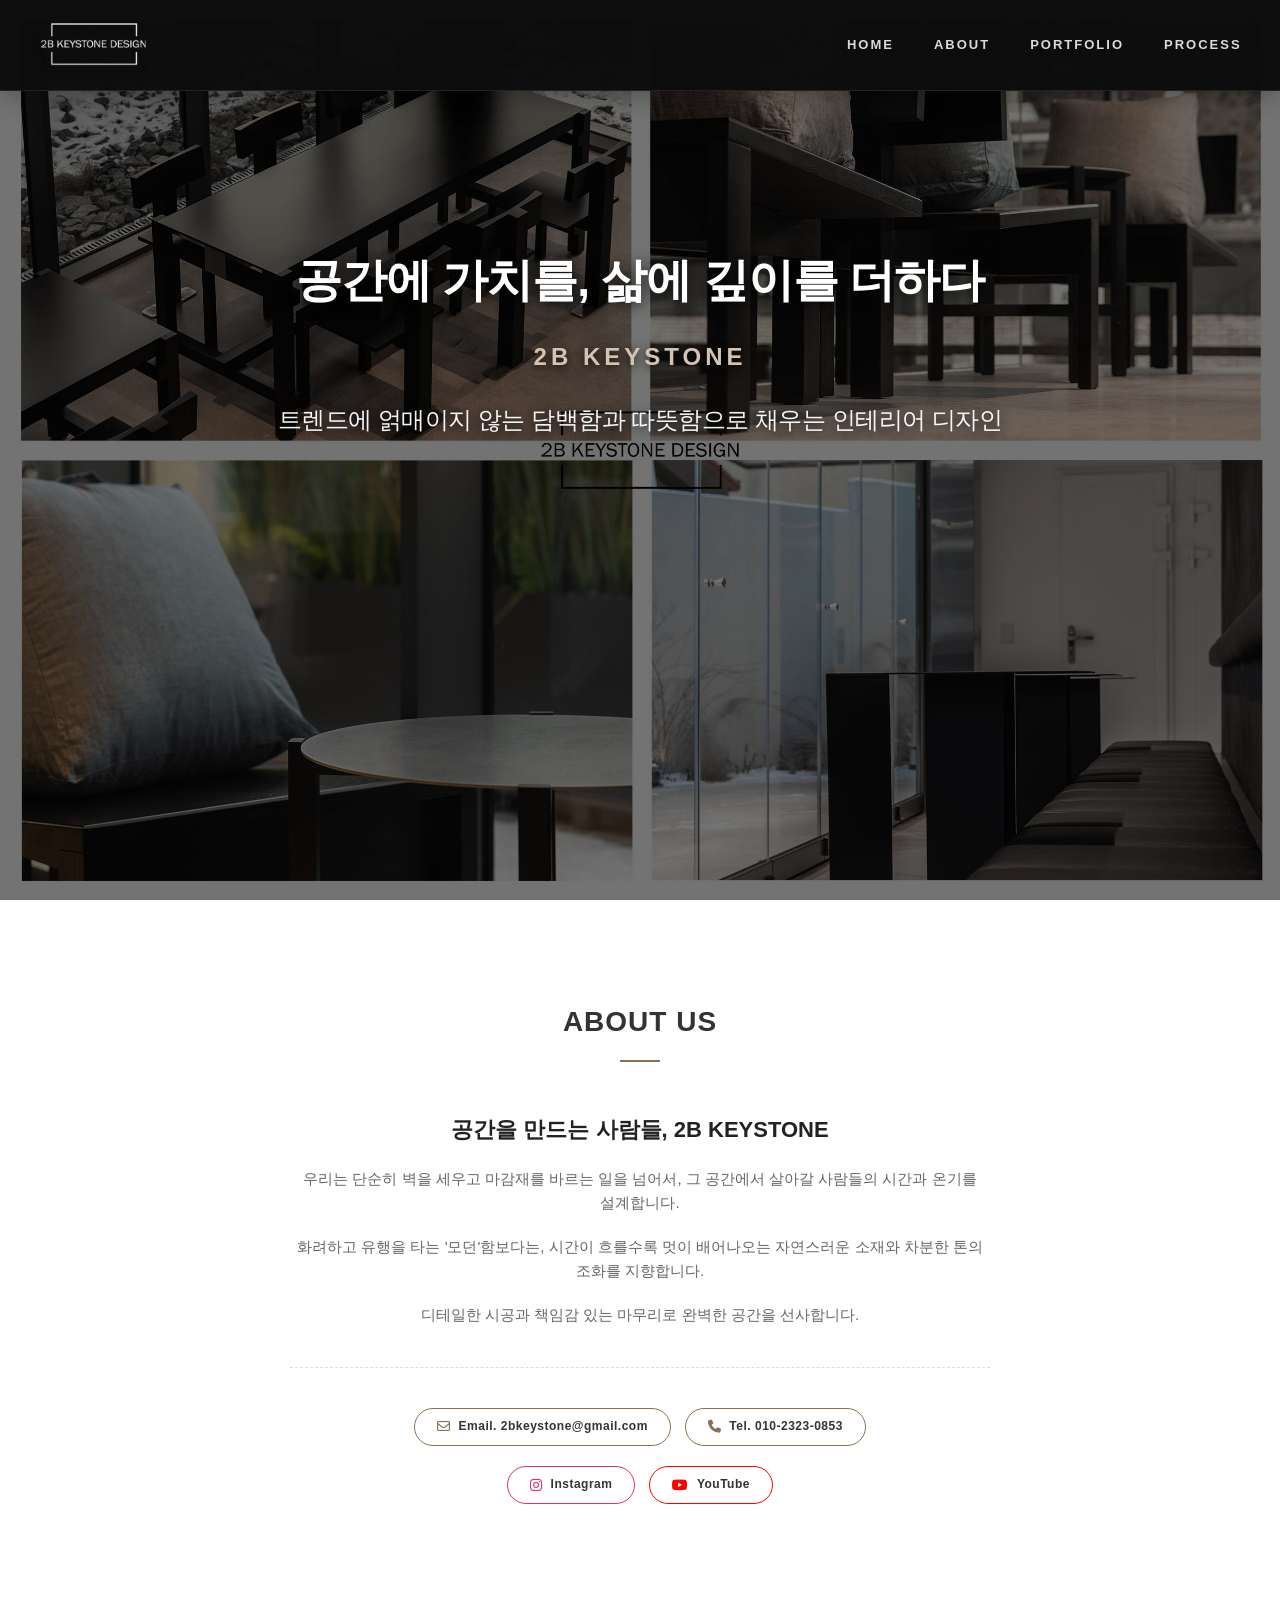
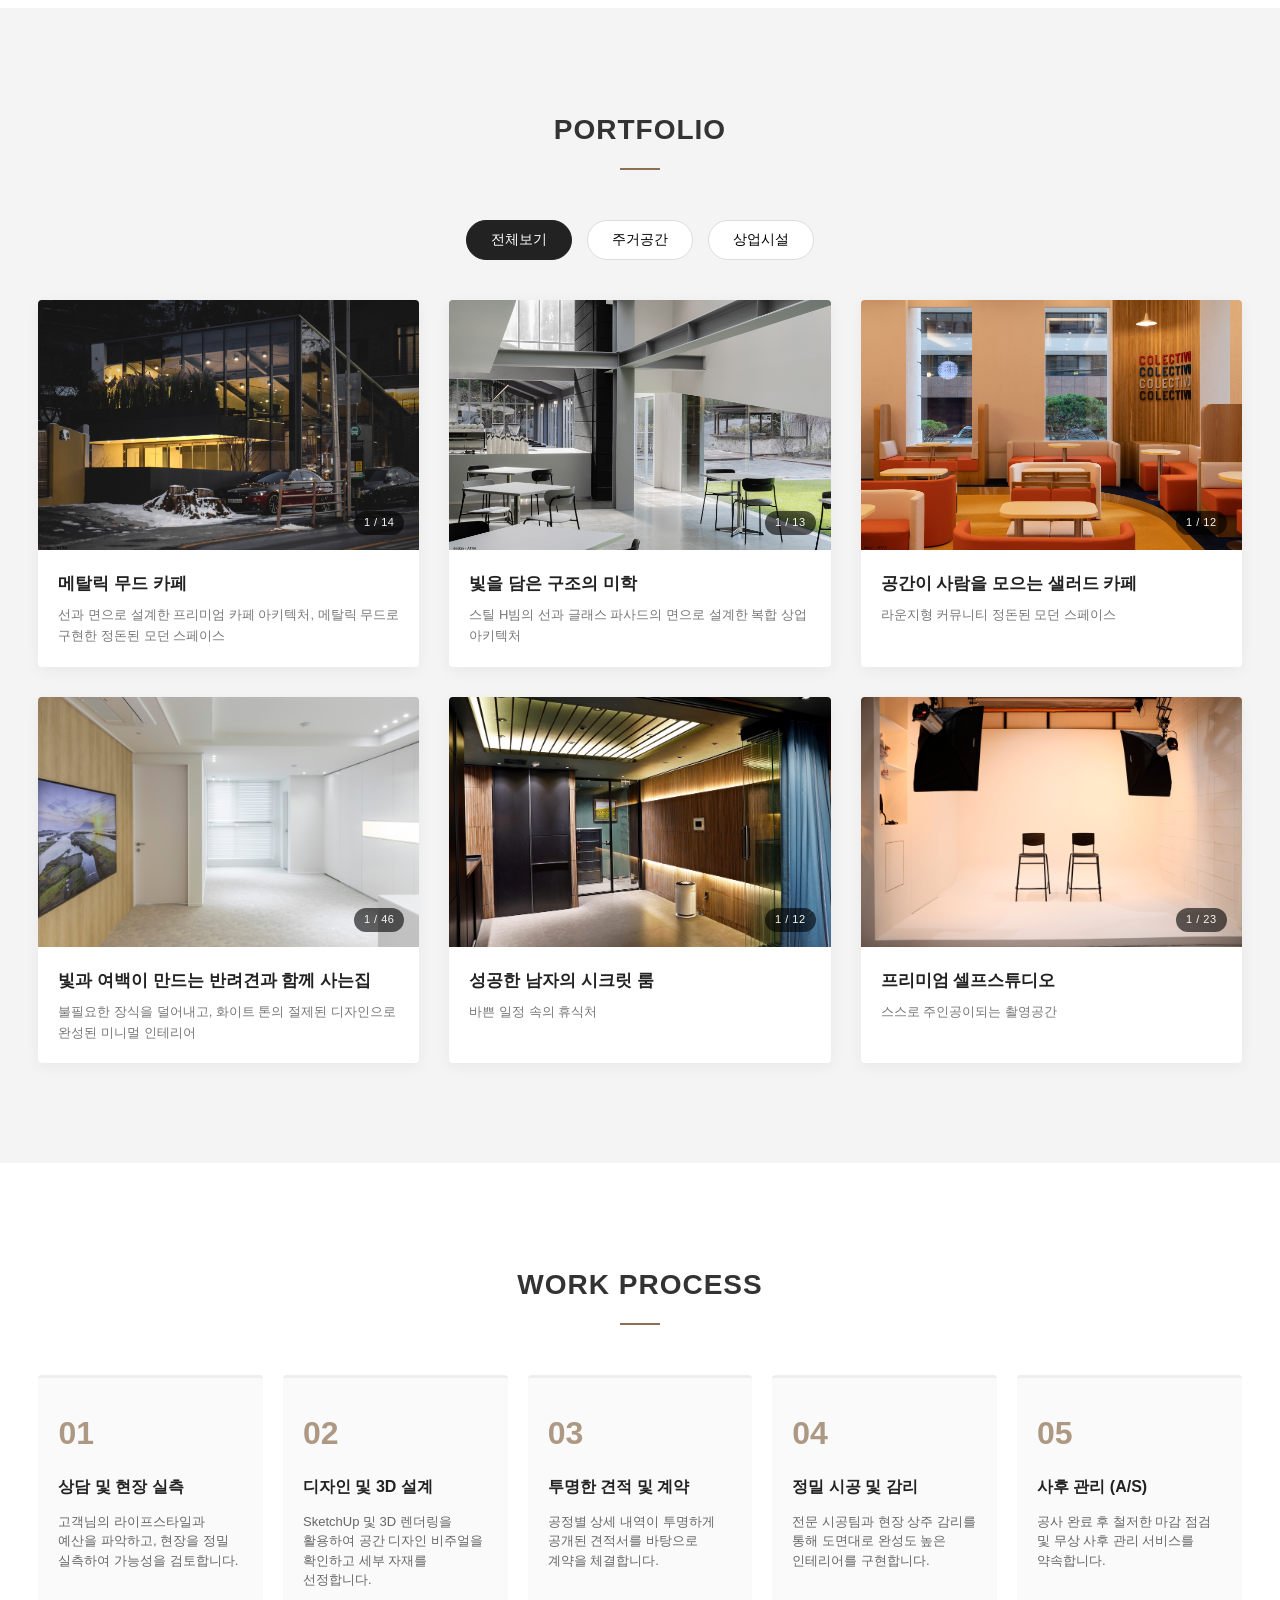
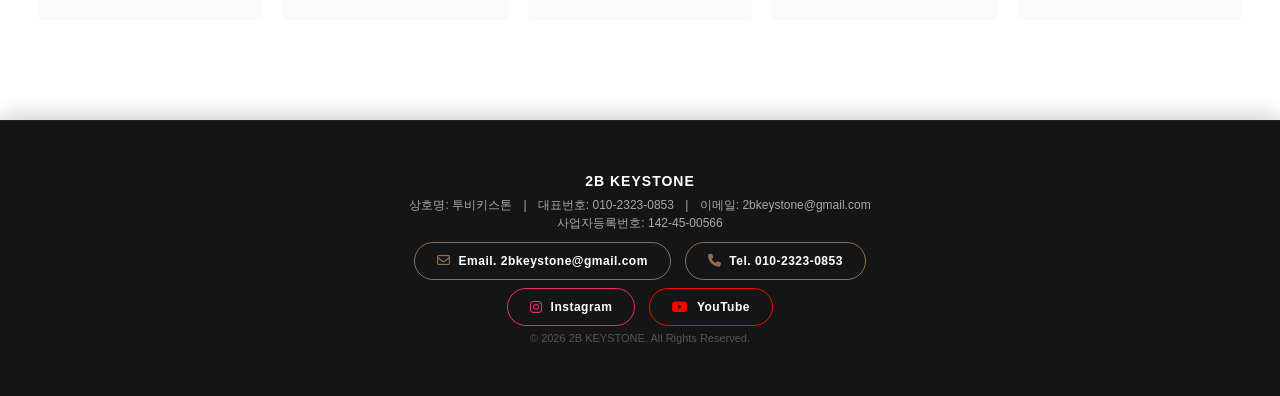
==== index.html @ 4fc00a89 "og태그 이미지 링크 수정" ====
<!DOCTYPE html>
<html lang="ko">

<head>
    <meta charset="UTF-8">
    <meta name="viewport" content="width=device-width, initial-scale=1.0">
    <title>2B KEYSTONE | 인테리어 디자인 스튜디오</title>
    <meta name="description" content="2B KEYSTONE은 공간에 가치를, 삶에 깊이를 더하는 인테리어 디자인 스튜디오입니다.">
    <meta property="og:title" content="2B KEYSTONE | 인테리어 디자인 스튜디오">
    <meta property="og:description" content="따뜻함과 담백함으로 채우는 프리미엄 인테리어 디자인">
    <meta property="og:image" content="https://2bkeystone.github.io/www/img/logo.png">
    
    <link rel="stylesheet" href="https://cdnjs.cloudflare.com/ajax/libs/font-awesome/6.5.1/css/all.min.css">
    
    <link rel="stylesheet" href="css/style.css">
</head>

<body>

    <header>
        <div class="container">
            <div class="logo">
                <a href="#home">
                    <img src="img/logo.png" class="gnb-logo" alt="2B KEYSTONE DESIGN 로고">
                </a>
            </div>
            <nav>
                <a href="#home">Home</a>
                <a href="#about">About</a>
                <a href="#portfolio">Portfolio</a>
                <a href="#process">Process</a>
            </nav>
        </div>
    </header>

    <section id="home" class="hero">
        <div class="hero-slides">
            <div class="slide active" style="background-image: url('main/01.jpg');"></div>
            <div class="slide" style="background-image: url('main/02.jpg');"></div>
            <div class="slide" style="background-image: url('main/03.jpg');"></div>
            <div class="slide" style="background-image: url('main/04.jpg');"></div>
            <div class="slide" style="background-image: url('main/05.jpg');"></div>
        </div>
        <div class="hero-overlay"></div>
        <div class="hero-content">
            <h1>공간에 가치를, 삶에 깊이를 더하다</h1>
            <span class="hero-brand">2B KEYSTONE</span>
            <p>트렌드에 얽매이지 않는 담백함과 따뜻함으로 채우는 인테리어 디자인</p>
        </div>
    </section>

    <section id="about" class="about-section">
        <div class="container">
            <h2 class="section-title">About Us</h2>
            <div class="about-grid">
                <div class="about-text">
                    <h3>공간을 만드는 사람들, 2B KEYSTONE</h3>
                    <p>우리는 단순히 벽을 세우고 마감재를 바르는 일을 넘어서, 그 공간에서 살아갈 사람들의 시간과 온기를 설계합니다.</p>
                    <p>화려하고 유행을 타는 '모던'함보다는, 시간이 흐를수록 멋이 배어나오는 자연스러운 소재와 차분한 톤의 조화를 지향합니다.</p>
                    <p>디테일한 시공과 책임감 있는 마무리로 완벽한 공간을 선사합니다.</p>

                    <div class="contact-info">
                        <div class="direct-btn-group">
                            <a href="mailto:2bkeystone@gmail.com" class="direct-btn email">
                                <i class="fa-regular fa-envelope"></i> Email. 2bkeystone@gmail.com
                            </a>
                            <a href="tel:010-2323-0853" class="direct-btn tel">
                                <i class="fa-solid fa-phone"></i> Tel. 010-2323-0853
                            </a>
                        </div>
                        
                        <div class="sns-btn-group">
                            <a href="https://www.instagram.com/2bkeystone" target="_blank" class="sns-btn instagram">
                                <i class="fa-brands fa-instagram"></i> Instagram
                            </a>
                            <a href="https://www.youtube.com/@%ED%88%AC%EB%B9%84%ED%82%A4%EC%8A%A4%ED%86%A4" target="_blank" class="sns-btn youtube">
                                <i class="fa-brands fa-youtube"></i> YouTube
                            </a>
                        </div>
                    </div>
                </div>
            </div>
        </div>
    </section>

    <section id="portfolio" class="portfolio-section">
        <div class="container">
            <h2 class="section-title">Portfolio</h2>

            <div class="filter-buttons">
                <button class="filter-btn active" data-filter="all">전체보기</button>
                <button class="filter-btn" data-filter="residential">주거공간</button>
                <button class="filter-btn" data-filter="commercial">상업시설</button>
            </div>

            <div class="portfolio-grid"></div>
        </div>
    </section>

    <section id="process" class="process-section">
        <div class="container">
            <h2 class="section-title">Work Process</h2>
            <div class="process-grid">
                <div class="process-card">
                    <div class="process-num">01</div>
                    <h3>상담 및 현장 실측</h3>
                    <p>고객님의 라이프스타일과 예산을 파악하고, 현장을 정밀 실측하여 가능성을 검토합니다.</p>
                </div>
                <div class="process-card">
                    <div class="process-num">02</div>
                    <h3>디자인 및 3D 설계</h3>
                    <p>SketchUp 및 3D 렌더링을 활용하여 공간 디자인 비주얼을 확인하고 세부 자재를 선정합니다.</p>
                </div>
                <div class="process-card">
                    <div class="process-num">03</div>
                    <h3>투명한 견적 및 계약</h3>
                    <p>공정별 상세 내역이 투명하게 공개된 견적서를 바탕으로 계약을 체결합니다.</p>
                </div>
                <div class="process-card">
                    <div class="process-num">04</div>
                    <h3>정밀 시공 및 감리</h3>
                    <p>전문 시공팀과 현장 상주 감리를 통해 도면대로 완성도 높은 인테리어를 구현합니다.</p>
                </div>
                <div class="process-card">
                    <div class="process-num">05</div>
                    <h3>사후 관리 (A/S)</h3>
                    <p>공사 완료 후 철저한 마감 점검 및 무상 사후 관리 서비스를 약속합니다.</p>
                </div>
            </div>
        </div>
    </section>

    <footer>
        <div class="container">
            <p class="footer-brand">2B KEYSTONE</p>
            <div class="footer-info">
                <span>상호명: 투비키스톤</span> |
                <span>대표번호: 010-2323-0853</span> |
                <span>이메일: 2bkeystone@gmail.com</span> <br>
                <span>사업자등록번호: 142-45-00566</span>
            </div>
            
            <div class="direct-btn-group">
                <a href="mailto:2bkeystone@gmail.com" class="direct-btn email">
                    <i class="fa-regular fa-envelope"></i> Email. 2bkeystone@gmail.com
                </a>
                <a href="tel:010-2323-0853" class="direct-btn tel">
                    <i class="fa-solid fa-phone"></i> Tel. 010-2323-0853
                </a>
            </div>
            
            <div class="sns-btn-group">
                <a href="https://www.instagram.com/2bkeystone" target="_blank" class="sns-btn instagram">
                    <i class="fa-brands fa-instagram"></i> Instagram
                </a>
                <a href="https://www.youtube.com/@%ED%88%AC%EB%B9%84%ED%82%A4%EC%8A%A4%ED%86%A4" target="_blank" class="sns-btn youtube">
                    <i class="fa-brands fa-youtube"></i> YouTube
                </a>
            </div>
            
            <p class="copyright">&copy; 2026 2B KEYSTONE. All Rights Reserved.</p>
        </div>
    </footer>

    <script src="js/script.js"></script>
</body>

</html>
---- css/style.css ----
/* ==========================================================================
   1. 기본 초기화 및 글로벌 스타일
   ========================================================================== */
html {
    /* 자바스크립트 커스텀 스크롤 애니메이션과의 충돌 및 튕김 방지 */
    scroll-behavior: auto !important; 
}

* {
    margin: 0;
    padding: 0;
    box-sizing: border-box;
}

body {
    font-family: 'Noto Sans KR', 'Malgun Gothic', sans-serif;
    color: #333333;
    background-color: #fafafa;
    line-height: 1.6;
}

a {
    text-decoration: none;
    color: inherit;
}

.container {
    width: 94%;
    max-width: 1400px;
    margin: 0 auto;
}

/* ==========================================================================
   2. 헤더 및 내비게이션 (로고 깨짐/파란 박스 버그 완전 해결)
   ========================================================================== */
header {
    position: fixed;
    top: 0;
    left: 0;
    width: 100%;
    z-index: 1000;
    background-color: rgba(13, 13, 13, 0.98); /* 프리미엄 딥 블랙 */
    border-bottom: 1px solid #222222;
    box-shadow: 0 4px 25px rgba(0, 0, 0, 0.3);
}

header .container {
    display: flex;
    justify-content: space-between;
    align-items: center;
    height: 90px;
}

.logo {
    display: flex;
    align-items: center;
    height: 100%;
}

.logo a {
    display: inline-flex;  
    align-items: center;
    height: 100%;
    width: auto;
}

.gnb-logo {
    height: 60px !important;    /* 295*160 화질 복원을 위한 최적의 높이 세팅 */
    width: auto !important;      /* 가로폭 110.625px로 비율 깨짐 없이 자동 가변 확장 */
    flex-shrink: 0 !important;  /* 레이아웃 내부에서 절대 찌그러지지 않도록 방어 */
    max-width: none !important; 
    display: block;
    object-fit: contain;
    image-rendering: auto;      
    
    /* 🚀 GPU 그래픽 가속 활성화로 선명한 벡터 라인 렌더링 구현 */
    transform: translateZ(0);
    
    /* 🎨 파란색 박스 에러를 유발하던 블렌딩을 삭제하고, 안전한 반전 필터 연산 적용 */
    filter: brightness(0) invert(1) drop-shadow(0px 2px 4px rgba(0, 0, 0, 0.4));
}

nav {
    display: flex;
    align-items: center;
}

nav a {
    margin-left: 40px;
    font-size: 13px;
    font-weight: 600;
    text-transform: uppercase;
    letter-spacing: 2px;
    color: rgba(255, 255, 255, 0.85);
    transition: color 0.3s;
}

nav a:hover {
    color: #d4c3b3; 
}

/* ==========================================================================
   3. 메인 히어로 섹션 (상단 여백 밸런스 조정)
   ========================================================================== */
.hero {
    position: relative;
    height: 100vh;
    display: flex;
    align-items: flex-start;
    justify-content: center;
    text-align: center;
    color: #ffffff;
    overflow: hidden;
}

.hero-slides {
    position: absolute;
    top: 0;
    left: 0;
    width: 100%;
    height: 100%;
    z-index: 0;
}

.hero-slides .slide {
    position: absolute;
    top: 0;
    left: 0;
    width: 100%;
    height: 100%;
    background-size: cover;
    background-position: center;
    opacity: 0;
    transition: opacity 1.5s ease-in-out;
}

.hero-slides .slide.active {
    opacity: 1;
}

.hero-overlay {
    position: absolute;
    top: 0;
    left: 0;
    width: 100%;
    height: 100%;
    background-color: rgba(0, 0, 0, 0.55);
    z-index: 1;
}

.hero-content {
    position: relative;
    z-index: 2;
    max-width: 900px;
    padding: 0 20px;
    margin-top: 16vh; /* h1 타이틀 구성을 위로 끌어올린 시각 균형값 */
}

.hero-content h1 {
    font-size: 46px;
    font-weight: 700;
    margin-bottom: 20px;
    letter-spacing: -1px;
    text-shadow: 0 2px 15px rgba(0, 0, 0, 0.8);
    word-break: keep-all;
}

.hero-brand {
    display: block;
    font-size: 1.5rem;
    font-weight: 600;
    letter-spacing: 4px;
    color: #d4c3b3; 
    margin-bottom: 25px;
    text-shadow: 0 2px 10px rgba(0, 0, 0, 0.8);
}

.hero-content p {
    font-size: 1.5rem;
    font-weight: 300;
    opacity: 0.95;
    letter-spacing: -0.5px;
    text-shadow: 0 2px 12px rgba(0, 0, 0, 0.9);
    word-break: keep-all;
}

/* ==========================================================================
   4. 공통 섹션 타이틀 컴포넌트
   ========================================================================== */
section {
    padding: 100px 0; 
}

.section-title {
    font-size: 28px;
    text-align: center;
    margin-bottom: 50px;
    font-weight: 600;
    letter-spacing: 1px;
    position: relative;
    text-transform: uppercase;
}

.section-title::after {
    content: '';
    display: block;
    width: 40px;
    height: 2px;
    background-color: #8d7053;
    margin: 15px auto 0 auto;
}

/* ==========================================================================
   5. 회사 소개 섹션 (About Us)
   ========================================================================== */
.about-section {
    background-color: #ffffff;
}

.about-grid {
    max-width: 700px;
    margin: 0 auto;
    text-align: center;
}

.about-text h3 {
    font-size: 22px;
    margin-bottom: 20px;
    color: #222;
}

.about-text p {
    color: #666;
    margin-bottom: 20px;
    font-size: 15px;
    word-break: keep-all;
}

.contact-info {
    margin-top: 40px;
    padding-top: 30px;
    border-top: 1px dashed #dddddd;
    display: flex;
    flex-direction: column;
    gap: 12px;
    font-size: 15px;
}

/* ==========================================================================
   6. 포트폴리오 섹션 (Portfolio Grid & Slider UI)
   ========================================================================== */
.portfolio-section {
    background-color: #f4f4f4;
}

.filter-buttons {
    display: flex;
    justify-content: center;
    gap: 15px;
    margin-bottom: 40px;
}

.filter-btn {
    background: #ffffff;
    border: 1px solid #dddddd;
    padding: 10px 24px;
    font-size: 14px;
    cursor: pointer;
    border-radius: 20px;
    transition: all 0.3s;
}

.filter-btn.active, .filter-btn:hover {
    background: #222222;
    color: #ffffff;
    border-color: #222222;
}

.portfolio-grid {
    display: grid;
    grid-template-columns: repeat(auto-fill, minmax(350px, 1fr));
    gap: 30px;
}

.portfolio-item {
    background: #ffffff;
    border-radius: 4px;
    overflow: hidden;
    box-shadow: 0 4px 15px rgba(0,0,0,0.05);
    transition: transform 0.3s, opacity 0.3s ease;
}

.portfolio-item.hide {
    display: none;
}

.portfolio-item:hover {
    transform: translateY(-6px);
}

.item-inner {
    height: 100%;
    display: flex;
    flex-direction: column;
}

/* 이미지 슬라이더 뷰포트 컨테이너 */
.slider-container {
    position: relative;
    height: 250px;
    overflow: hidden;
    background-color: #e5e5e5;
}

/* 좌우로 슬라이딩 될 가로 배치 트랙 */
.slider-track {
    display: flex;
    height: 100%;
    width: 100%;
    transition: transform 0.45s cubic-bezier(0.25, 1, 0.5, 1);
}

/* 개별 슬라이드 이미지 프레임 */
.slide-img {
    flex: 0 0 100%;
    width: 100%;
    height: 100%;
    background-size: cover;
    background-position: center;
    background-repeat: no-repeat;
    cursor: zoom-in; /* 🚀 확대 보기가 가능하다는 인식을 주는 돋보기 커서 추가 */
}

/* 프리미엄 원형 미니멀 컨트롤 버튼 */
.slider-btn {
    position: absolute;
    top: 50%;
    transform: translateY(-50%);
    background: rgba(13, 13, 13, 0.45);
    color: #ffffff;
    border: none;
    width: 36px;
    height: 36px;
    border-radius: 50%;
    cursor: pointer;
    display: flex;
    align-items: center;
    justify-content: center;
    font-size: 13px;
    z-index: 10;
    opacity: 0;
    transition: background 0.2s, opacity 0.3s ease;
}

/* 카드에 마우스를 올리면 슬라이드 화살표 노출 */
.portfolio-item:hover .slider-btn {
    opacity: 1;
}

/* 화살표 버튼 호버 시 우드 브라운 컬러 스위칭 */
.slider-btn:hover {
    background: rgba(141, 112, 83, 0.95);
}

.prev-btn { left: 15px; }
.next-btn { right: 15px; }

/* 우측 하단 페이지 안내 캡슐 박스 */
.slider-indicator {
    position: absolute;
    bottom: 15px;
    right: 15px;
    background: rgba(0, 0, 0, 0.6);
    color: rgba(255, 255, 255, 0.95);
    padding: 3px 10px;
    border-radius: 12px;
    font-size: 11px;
    font-weight: 500;
    letter-spacing: 0.5px;
    z-index: 9;
}

.item-info {
    padding: 20px;
}

.item-info h3 {
    font-size: 17px;
    margin-bottom: 8px;
    color: #222;
}

.item-info p {
    font-size: 13px;
    color: #777;
}

/* ==========================================================================
   7. 시공 프로세스 섹션 (Work Process)
   ========================================================================== */
.process-section {
    background-color: #ffffff;
}

.process-grid {
    display: grid;
    grid-template-columns: repeat(auto-fit, minmax(200px, 1fr));
    gap: 20px;
}

.process-card {
    background-color: #fafafa;
    padding: 30px 20px;
    border-radius: 4px;
    border-top: 3px solid #eeeeee;
    transition: border-color 0.3s;
}

.process-card:hover {
    border-top-color: #8d7053;
}

.process-num {
    font-size: 32px;
    font-weight: 700;
    color: #8d7053;
    margin-bottom: 15px;
    opacity: 0.7;
}

.process-card h3 {
    font-size: 16px;
    margin-bottom: 12px;
    color: #222;
}

.process-card p {
    font-size: 13px;
    color: #666;
    line-height: 1.5;
    word-break: keep-all;
}

/* ==========================================================================
   9. 푸터 스타일 (하단 안착 구조로 Work Process 여백 버그 해결)
   ========================================================================== */
footer {
    position: relative; 
    width: 100%;
    z-index: 999;
    background-color: rgba(17, 17, 17, 0.98);
    backdrop-filter: blur(5px);
    color: #888888;
    padding: 50px 0; 
    text-align: center;
    font-size: 12px;
    border-top: 1px solid #222222;
    box-shadow: 0 -4px 20px rgba(0, 0, 0, 0.2);
    line-height: 1.5;
}

.footer-brand {
    font-size: 14px;
    font-weight: 700;
    color: #ffffff;
    margin-bottom: 4px;
    letter-spacing: 1px;
}

.footer-info {
    margin-bottom: 0;
    color: #aaaaaa;
}

.footer-info span {
    margin: 0 8px;
}

.copyright {
    font-size: 11px;
    color: #555555;
    margin-top: 4px;
}

/* ==========================================================================
   10. 모바일 및 태블릿 반응형 레이아웃 처리
   ========================================================================== */
@media (max-width: 768px) {
    header .container {
        flex-direction: column;
        height: auto;
        padding: 12px 0;
    }
    
    .logo {
        min-width: unset;
        justify-content: center;
        margin-bottom: 4px;
    }

    .gnb-logo {
        height: 40px !important; 
        width: auto !important;
    }
    
    nav {
        margin-top: 8px;
    }
    
    nav a {
        margin: 0 10px;
        font-size: 12px;
    }
    
    section {
        padding: 60px 0;
    }
    
    .hero {
        align-items: center; 
    }
    
    .hero-content {
        margin-top: 0;
    }
    
    .hero-content h1 {
        font-size: 28px;
    }
    
    .hero-brand {
        font-size: 1.2rem;
        margin-bottom: 15px;
    }
    
    .hero-content p {
        font-size: 1.1rem;
    }
    
    .form-group-row {
        flex-direction: column;
        gap: 0;
    }

    footer {
        padding: 40px 0; 
        font-size: 11px;
    }
    .footer-brand {
        font-size: 13px;
    }
    .footer-info span {
        display: inline-block;
        margin: 0 4px;
    }
    
    .direct-btn-group, .sns-btn-group {
        flex-direction: column;
        gap: 10px;
    }
    .sns-btn, .direct-btn {
        width: 100%;
        max-width: 280px;
    }
}

/* ==========================================================================
   11. SNS 및 연락처 공식 통합 캡슐 버튼 디자인
   ========================================================================== */
.direct-btn-group, .sns-btn-group {
    display: flex;
    justify-content: center;
    align-items: center;
    gap: 14px;
    width: 100%;
}
.direct-btn-group { margin-top: 10px; }
.sns-btn-group { margin-top: 8px; margin-bottom: 4px; }

.direct-btn, .sns-btn {
    font-size: 12px;
    font-weight: 600;
    letter-spacing: 0.5px;
    padding: 0 22px;
    height: 38px;
    border-radius: 20px;
    display: inline-flex;
    align-items: center;
    justify-content: center;
    gap: 8px;
    transition: all 0.25s cubic-bezier(0.4, 0, 0.2, 1);
    text-decoration: none;
    box-sizing: border-box;
}

.direct-btn {
    border: 1.5px solid #8d7053;
    background-color: transparent;
}
.direct-btn i {
    color: #8d7053;
    font-size: 13px;
}
.direct-btn:hover {
    background-color: #8d7053;
    color: #ffffff !important;
    box-shadow: 0 4px 15px rgba(141, 112, 83, 0.25);
    transform: translateY(-2px);
}
.direct-btn:hover i {
    color: #ffffff;
}

.sns-btn.instagram {
    border: 1.5px solid #e1306c;
}
.sns-btn.instagram i {
    color: #e1306c;
    font-size: 14px;
}
.sns-btn.instagram:hover {
    background-color: #e1306c;
    color: #ffffff !important;
    box-shadow: 0 4px 15px rgba(225, 48, 108, 0.35);
    transform: translateY(-2px);
}
.sns-btn.instagram:hover i {
    color: #ffffff;
}

.sns-btn.youtube {
    border: 1.5px solid #ff0000;
}
.sns-btn.youtube i {
    color: #ff0000;
    font-size: 14px;
}
.sns-btn.youtube:hover {
    background-color: #ff0000;
    color: #ffffff !important;
    box-shadow: 0 4px 15px rgba(255, 0, 0, 0.35);
    transform: translateY(-2px);
}
.sns-btn.youtube:hover i {
    color: #ffffff;
}

.about-section .direct-btn { color: #333333; }
.about-section .sns-btn { color: #333333; } 
footer .direct-btn { color: #ffffff; }          
footer .sns-btn { color: #ffffff; }

/* ==========================================================================
   12. 🚀 [신규 디자인] 라이트박스 모달 크게 보기 시스템 스타일
   ========================================================================== */
.lightbox-modal {
    position: fixed;
    top: 0;
    left: 0;
    width: 100vw;
    height: 100vh;
    background-color: rgba(10, 10, 10, 0.96); /* 프리미엄 시네마틱 딥 다크 배경 */
    z-index: 9999; /* GNB 최상단 헤더보다 상위에 안착시킴 */
    display: none; /* 평소엔 숨겨둠 */
    align-items: center;
    justify-content: center;
}

/* 대형 이미지 슬라이딩 뷰포트 영역 */
.lightbox-content {
    position: relative;
    width: 86%;
    max-width: 1200px;
    height: 82vh;
    overflow: hidden;
}

/* 좌우로 슬라이딩 될 가로 정렬 모달 트랙 */
.lightbox-track {
    display: flex;
    height: 100%;
    width: 100%;
    transition: transform 0.45s cubic-bezier(0.25, 1, 0.5, 1);
}

/* 크게 보기 이미지 컴포넌트 프레임 */
.lightbox-slide {
    flex: 0 0 100%;
    width: 100%;
    height: 100%;
    background-size: contain; /* 잘림 현상 방지를 위해 여백을 두더라도 원본 비율 완전 유지 */
    background-position: center;
    background-repeat: no-repeat;
}

/* 미니멀 시네마 컨트롤 버튼 공통 양식 */
.lightbox-control {
    position: absolute;
    top: 50%;
    transform: translateY(-50%);
    background: rgba(255, 255, 255, 0.04);
    border: 1px solid rgba(255, 255, 255, 0.1);
    color: #ffffff;
    width: 54px;
    height: 54px;
    border-radius: 50%;
    cursor: pointer;
    display: flex;
    align-items: center;
    justify-content: center;
    font-size: 18px;
    z-index: 10010;
    transition: all 0.25s ease;
}

.lightbox-control:hover {
    background: #8d7053; /* 회사 테마 브라운 우드 컬러 매칭 */
    border-color: #8d7053;
    box-shadow: 0 0 20px rgba(141, 112, 83, 0.4);
}

.lightbox-prev { left: 30px; }
.lightbox-next { right: 30px; }

/* 모달 이탈 우측 상단 X 닫기 버튼 */
.lightbox-close {
    position: absolute;
    top: 30px;
    right: 40px;
    color: rgba(255, 255, 255, 0.6);
    font-size: 42px;
    font-weight: 300;
    cursor: pointer;
    z-index: 10020;
    line-height: 1;
    transition: color 0.2s ease;
}

.lightbox-close:hover {
    color: #ffffff;
}

/* 중앙 하단 인디케이터 플로팅 캡슐 */
.lightbox-indicator {
    position: absolute;
    bottom: 35px;
    left: 50%;
    transform: translateX(-50%);
    background: rgba(255, 255, 255, 0.08);
    border: 1px solid rgba(255, 255, 255, 0.1);
    color: #ffffff;
    padding: 4px 18px;
    border-radius: 20px;
    font-size: 13px;
    font-weight: 500;
    letter-spacing: 1px;
    z-index: 10010;
}

/* 모바일 스크린 예외 규격 대응 최적화 */
@media (max-width: 768px) {
    .lightbox-content {
        width: 100%;
        height: 70vh;
    }
    .lightbox-control {
        width: 42px;
        height: 42px;
        font-size: 14px;
    }
    .lightbox-prev { left: 10px; }
    .lightbox-next { right: 10px; }
    .lightbox-close {
        top: 20px;
        right: 25px;
        font-size: 36px;
    }
}
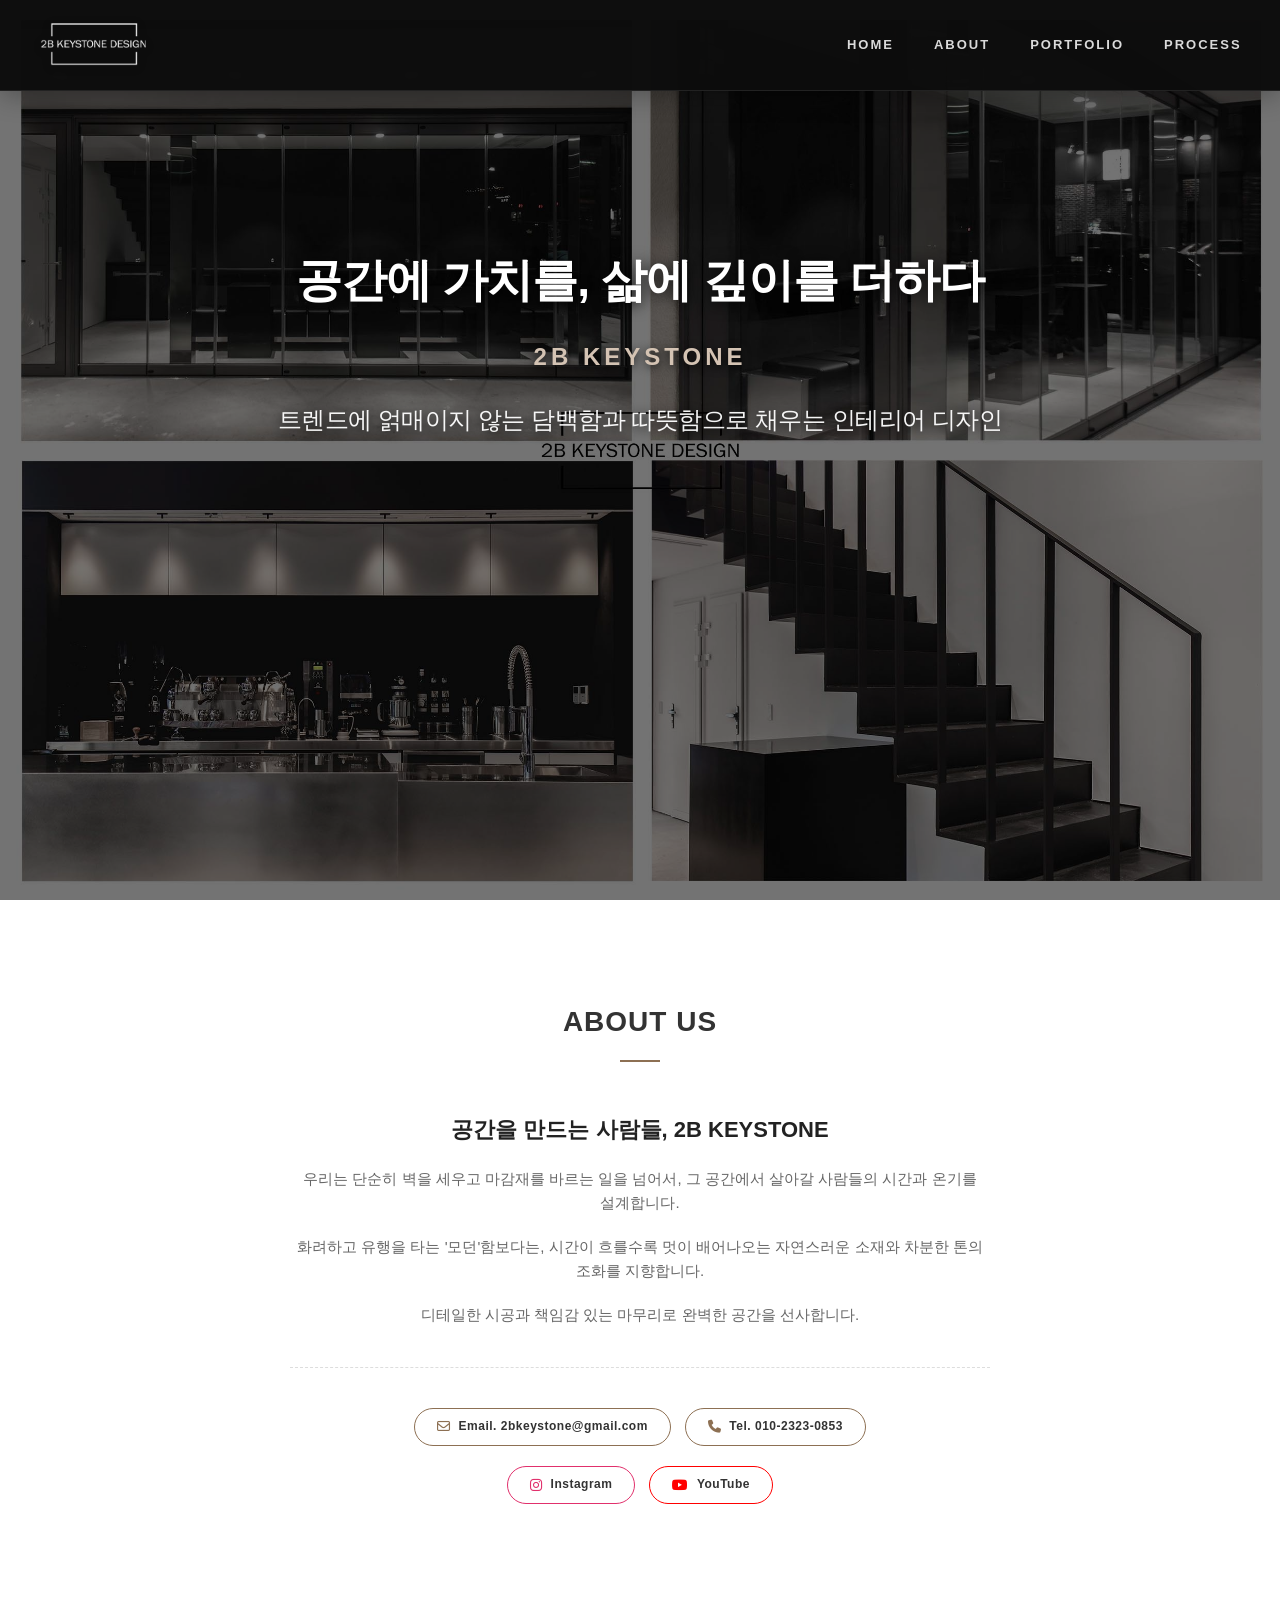
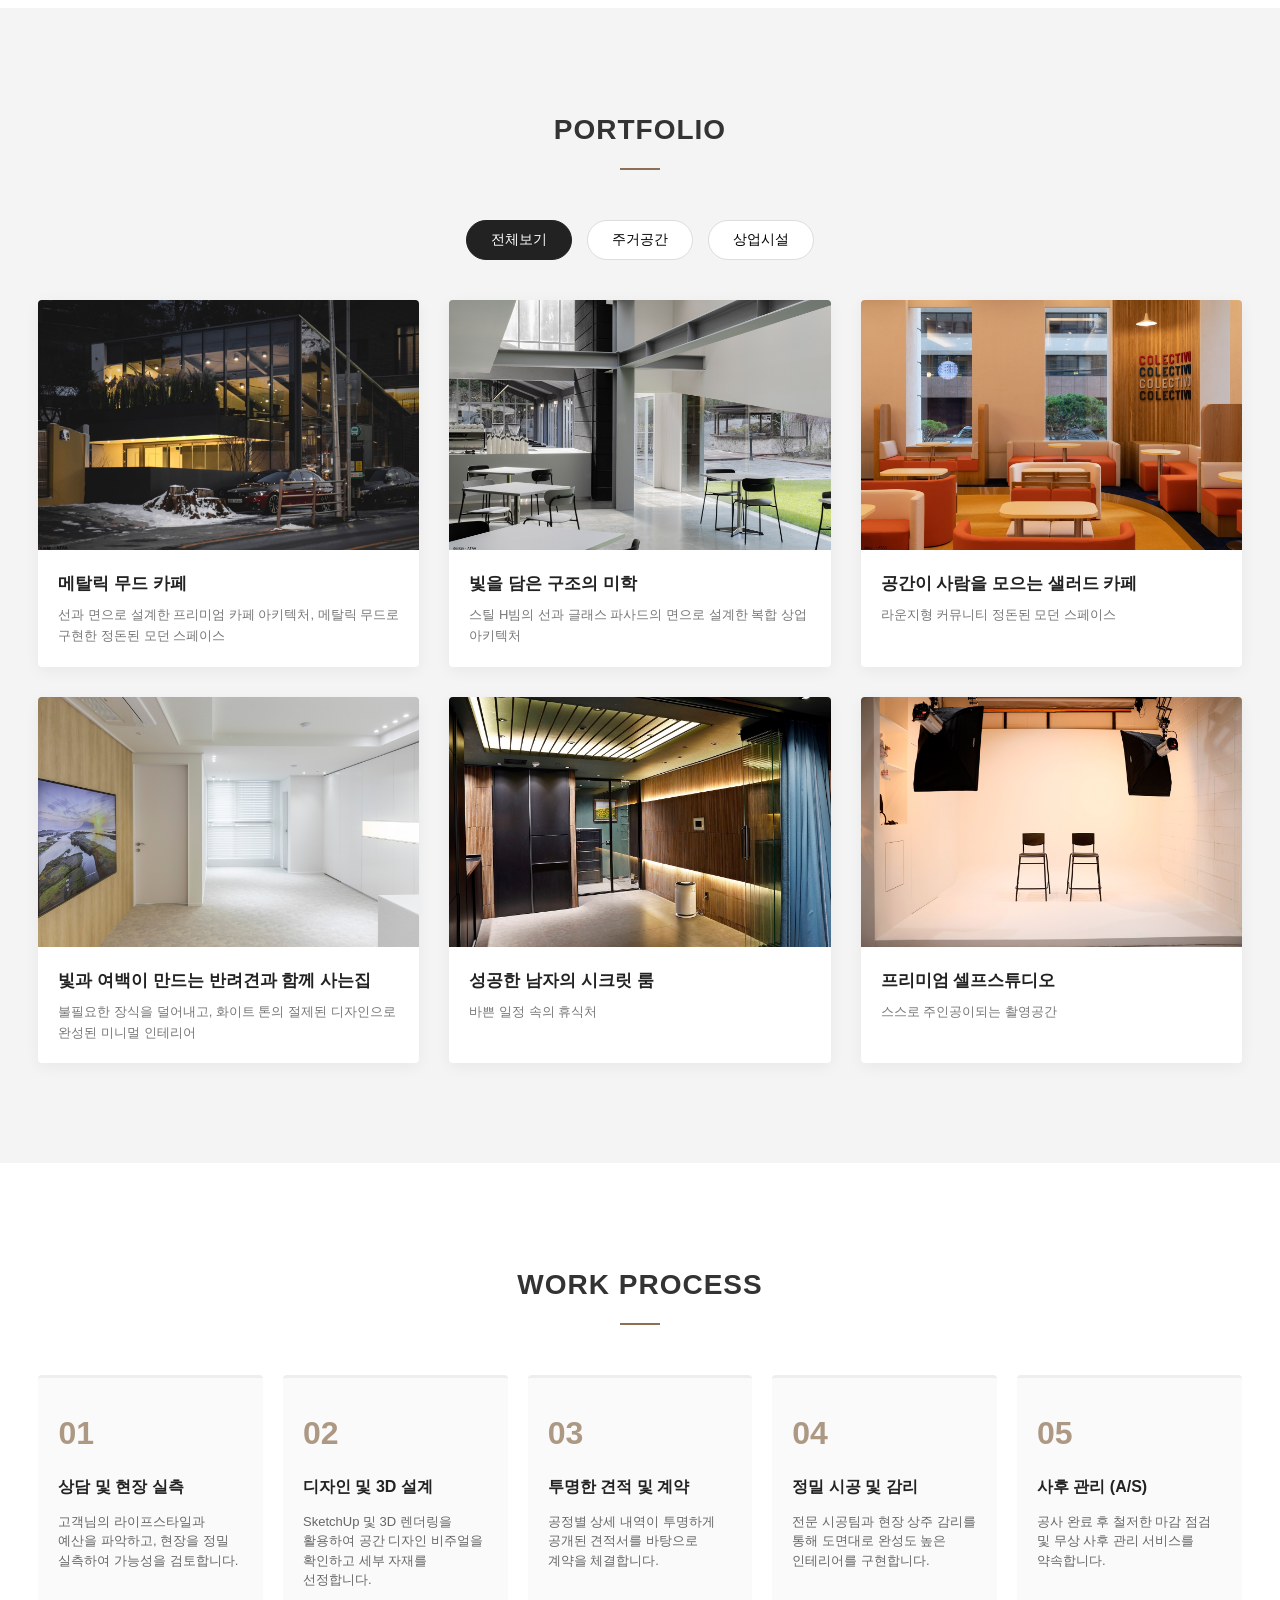
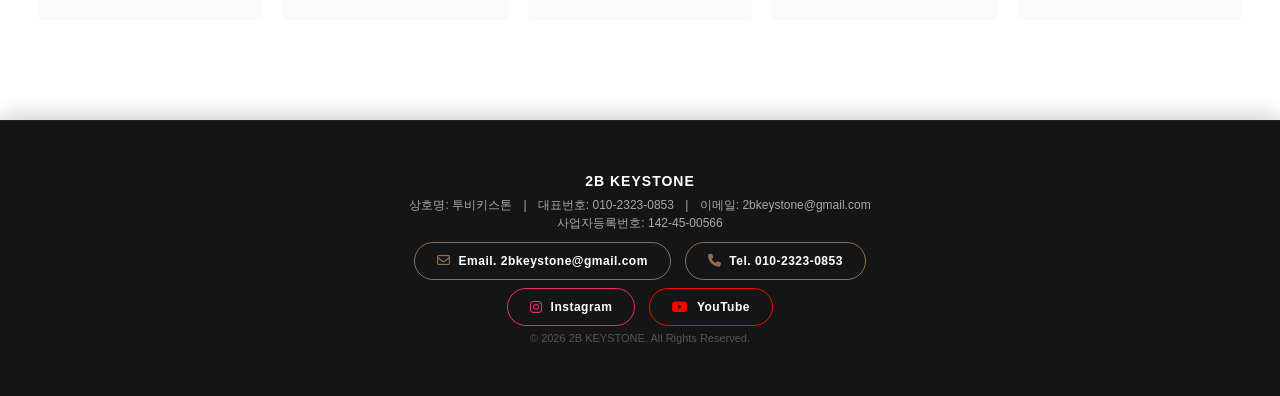
==== commit 20b6d590: "favicon 추가" ====
--- a/index.html
+++ b/index.html
@@ -8,10 +8,10 @@
     <meta name="description" content="2B KEYSTONE은 공간에 가치를, 삶에 깊이를 더하는 인테리어 디자인 스튜디오입니다.">
     <meta property="og:title" content="2B KEYSTONE | 인테리어 디자인 스튜디오">
     <meta property="og:description" content="따뜻함과 담백함으로 채우는 프리미엄 인테리어 디자인">
-    <meta property="og:image" content="https://2bkeystone.github.io/www/img/logo.png">
+    <meta property="og:image" content="https://2bkeystone.com/img/og1.jpg">
     
     <link rel="stylesheet" href="https://cdnjs.cloudflare.com/ajax/libs/font-awesome/6.5.1/css/all.min.css">
-    
+    <link rel="icon" type="image/svg+xml" href="img/favicon.svg">
     <link rel="stylesheet" href="css/style.css">
 </head>
 
--- a/css/style.css
+++ b/css/style.css
@@ -247,7 +247,7 @@
 }
 
 /* ==========================================================================
-   6. 포트폴리오 섹션 (Portfolio Grid & Slider UI)
+   6. 포트폴리오 섹션
    ========================================================================== */
 .portfolio-section {
     background-color: #f4f4f4;
@@ -290,10 +290,6 @@
     transition: transform 0.3s, opacity 0.3s ease;
 }
 
-.portfolio-item.hide {
-    display: none;
-}
-
 .portfolio-item:hover {
     transform: translateY(-6px);
 }
@@ -304,80 +300,53 @@
     flex-direction: column;
 }
 
-/* 이미지 슬라이더 뷰포트 컨테이너 */
-.slider-container {
+/* 단일 이미지 가두기 전용 컨테이너 */
+.cover-container {
     position: relative;
     height: 250px;
     overflow: hidden;
     background-color: #e5e5e5;
-}
-
-/* 좌우로 슬라이딩 될 가로 배치 트랙 */
-.slider-track {
-    display: flex;
-    height: 100%;
-    width: 100%;
-    transition: transform 0.45s cubic-bezier(0.25, 1, 0.5, 1);
-}
-
-/* 개별 슬라이드 이미지 프레임 */
-.slide-img {
-    flex: 0 0 100%;
+    cursor: pointer;
+}
+
+/* 메인 그리드에 깔리는 단일 커버 이미지 */
+.cover-img {
     width: 100%;
     height: 100%;
     background-size: cover;
     background-position: center;
     background-repeat: no-repeat;
-    cursor: zoom-in; /* 🚀 확대 보기가 가능하다는 인식을 주는 돋보기 커서 추가 */
-}
-
-/* 프리미엄 원형 미니멀 컨트롤 버튼 */
-.slider-btn {
+    transition: transform 0.5s ease;
+}
+
+/* 카드 마우스 호버 시 자연스럽게 줌인(Zoom-In)되는 고해상 효과 */
+.portfolio-item:hover .cover-img {
+    transform: scale(1.06);
+}
+
+/* 프리미엄 시네마틱 서치 렌더링 오버레이 레이어 */
+.zoom-overlay {
     position: absolute;
-    top: 50%;
-    transform: translateY(-50%);
-    background: rgba(13, 13, 13, 0.45);
-    color: #ffffff;
-    border: none;
-    width: 36px;
-    height: 36px;
-    border-radius: 50%;
-    cursor: pointer;
+    top: 0;
+    left: 0;
+    width: 100%;
+    height: 100%;
+    background-color: rgba(13, 13, 13, 0.45);
+    color: #ffffff;
     display: flex;
     align-items: center;
     justify-content: center;
-    font-size: 13px;
-    z-index: 10;
+    gap: 8px;
+    font-size: 14px;
+    font-weight: 500;
+    letter-spacing: 1px;
     opacity: 0;
-    transition: background 0.2s, opacity 0.3s ease;
-}
-
-/* 카드에 마우스를 올리면 슬라이드 화살표 노출 */
-.portfolio-item:hover .slider-btn {
+    transition: opacity 0.3s ease;
+    z-index: 2;
+}
+
+.portfolio-item:hover .zoom-overlay {
     opacity: 1;
-}
-
-/* 화살표 버튼 호버 시 우드 브라운 컬러 스위칭 */
-.slider-btn:hover {
-    background: rgba(141, 112, 83, 0.95);
-}
-
-.prev-btn { left: 15px; }
-.next-btn { right: 15px; }
-
-/* 우측 하단 페이지 안내 캡슐 박스 */
-.slider-indicator {
-    position: absolute;
-    bottom: 15px;
-    right: 15px;
-    background: rgba(0, 0, 0, 0.6);
-    color: rgba(255, 255, 255, 0.95);
-    padding: 3px 10px;
-    border-radius: 12px;
-    font-size: 11px;
-    font-weight: 500;
-    letter-spacing: 0.5px;
-    z-index: 9;
 }
 
 .item-info {
@@ -651,7 +620,7 @@
 footer .sns-btn { color: #ffffff; }
 
 /* ==========================================================================
-   12. 🚀 [신규 디자인] 라이트박스 모달 크게 보기 시스템 스타일
+   12. 🚀 라이트박스 모달 크게 보기 시스템 스타일 (애니메이션 최적화 완료)
    ========================================================================== */
 .lightbox-modal {
     position: fixed;
@@ -691,6 +660,21 @@
     background-size: contain; /* 잘림 현상 방지를 위해 여백을 두더라도 원본 비율 완전 유지 */
     background-position: center;
     background-repeat: no-repeat;
+    
+    /* 🚀 [신규 추가] 로딩 중 이미지가 가로로 쪼개지며 뜨는 에러를 완전히 지워주는 스마트 페이드인 처리 */
+    animation: fadeInImage 0.4s ease-in-out forwards;
+}
+
+/* 부드럽고 고급스러운 페이드인 및 미세 확대 물리 연출 키프레임 */
+@keyframes fadeInImage {
+    from {
+        opacity: 0;
+        transform: scale(0.98);
+    }
+    to {
+        opacity: 1;
+        transform: scale(1);
+    }
 }
 
 /* 미니멀 시네마 컨트롤 버튼 공통 양식 */
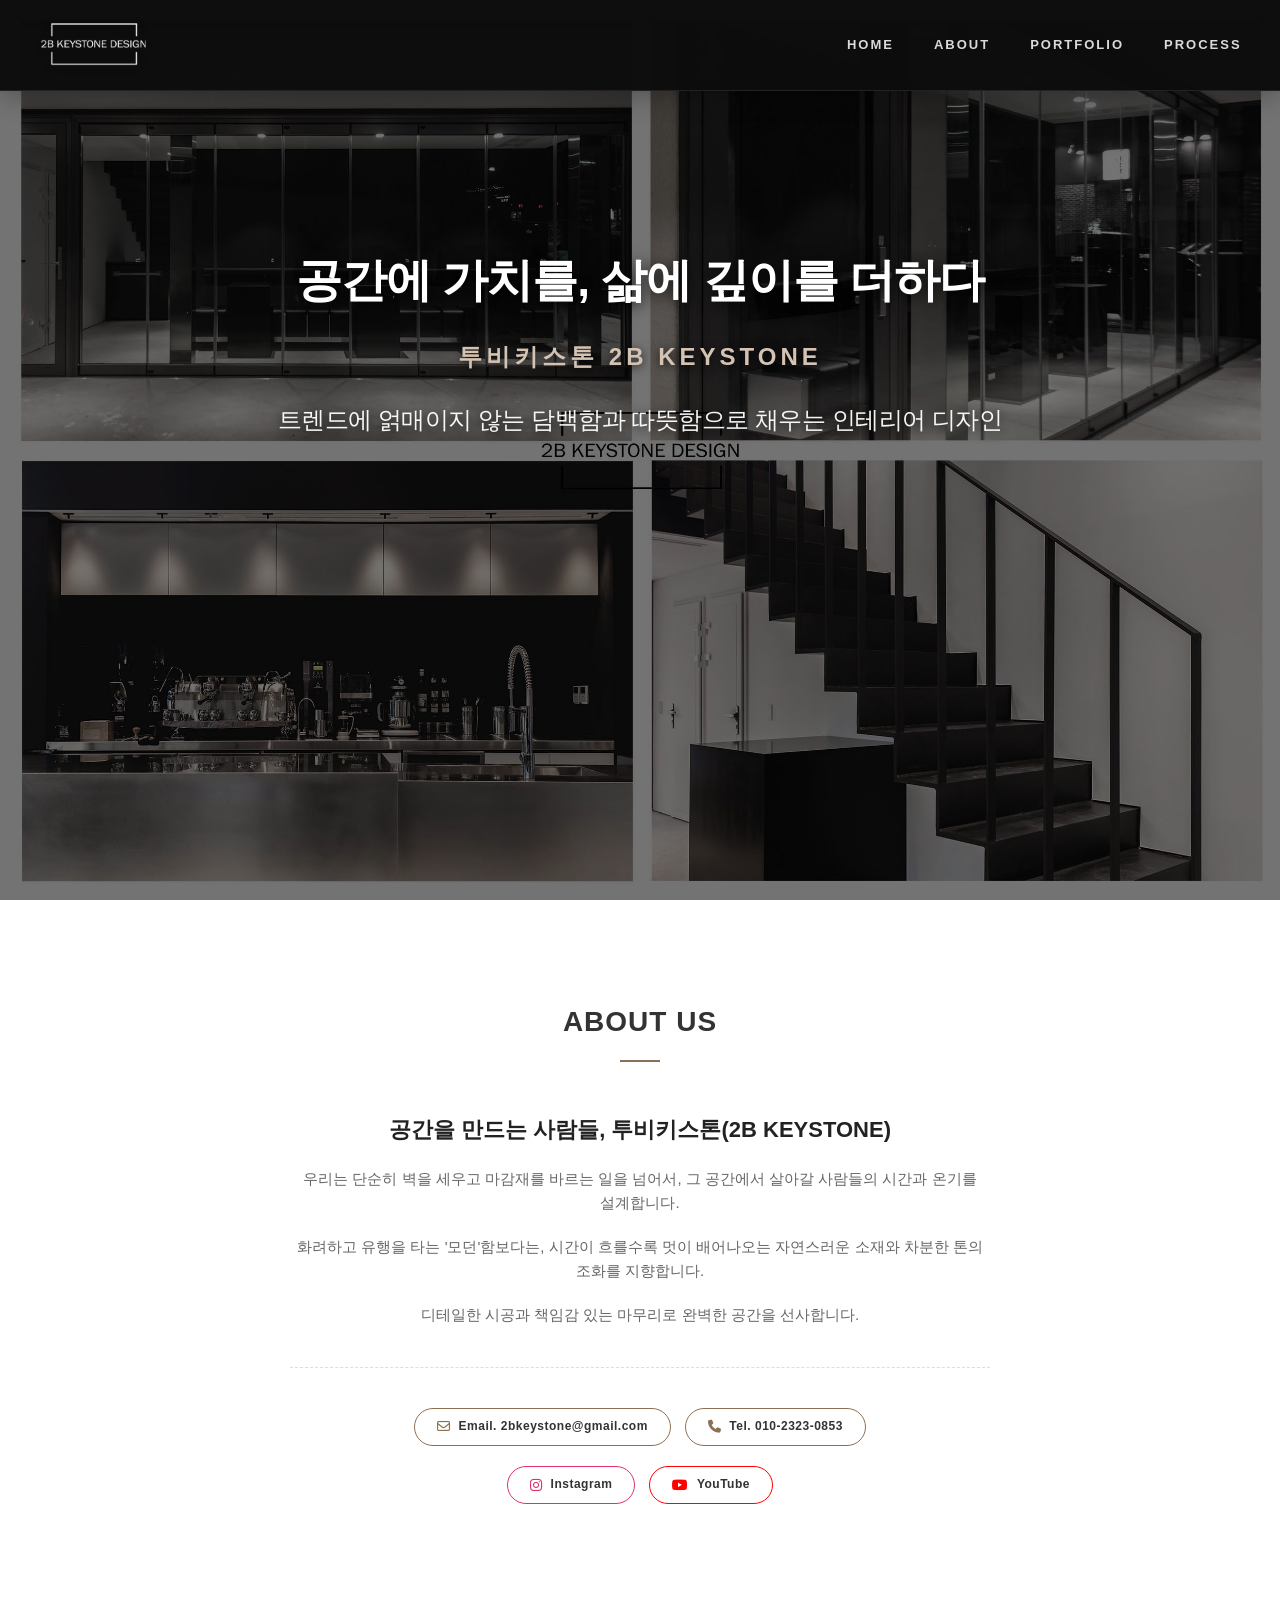
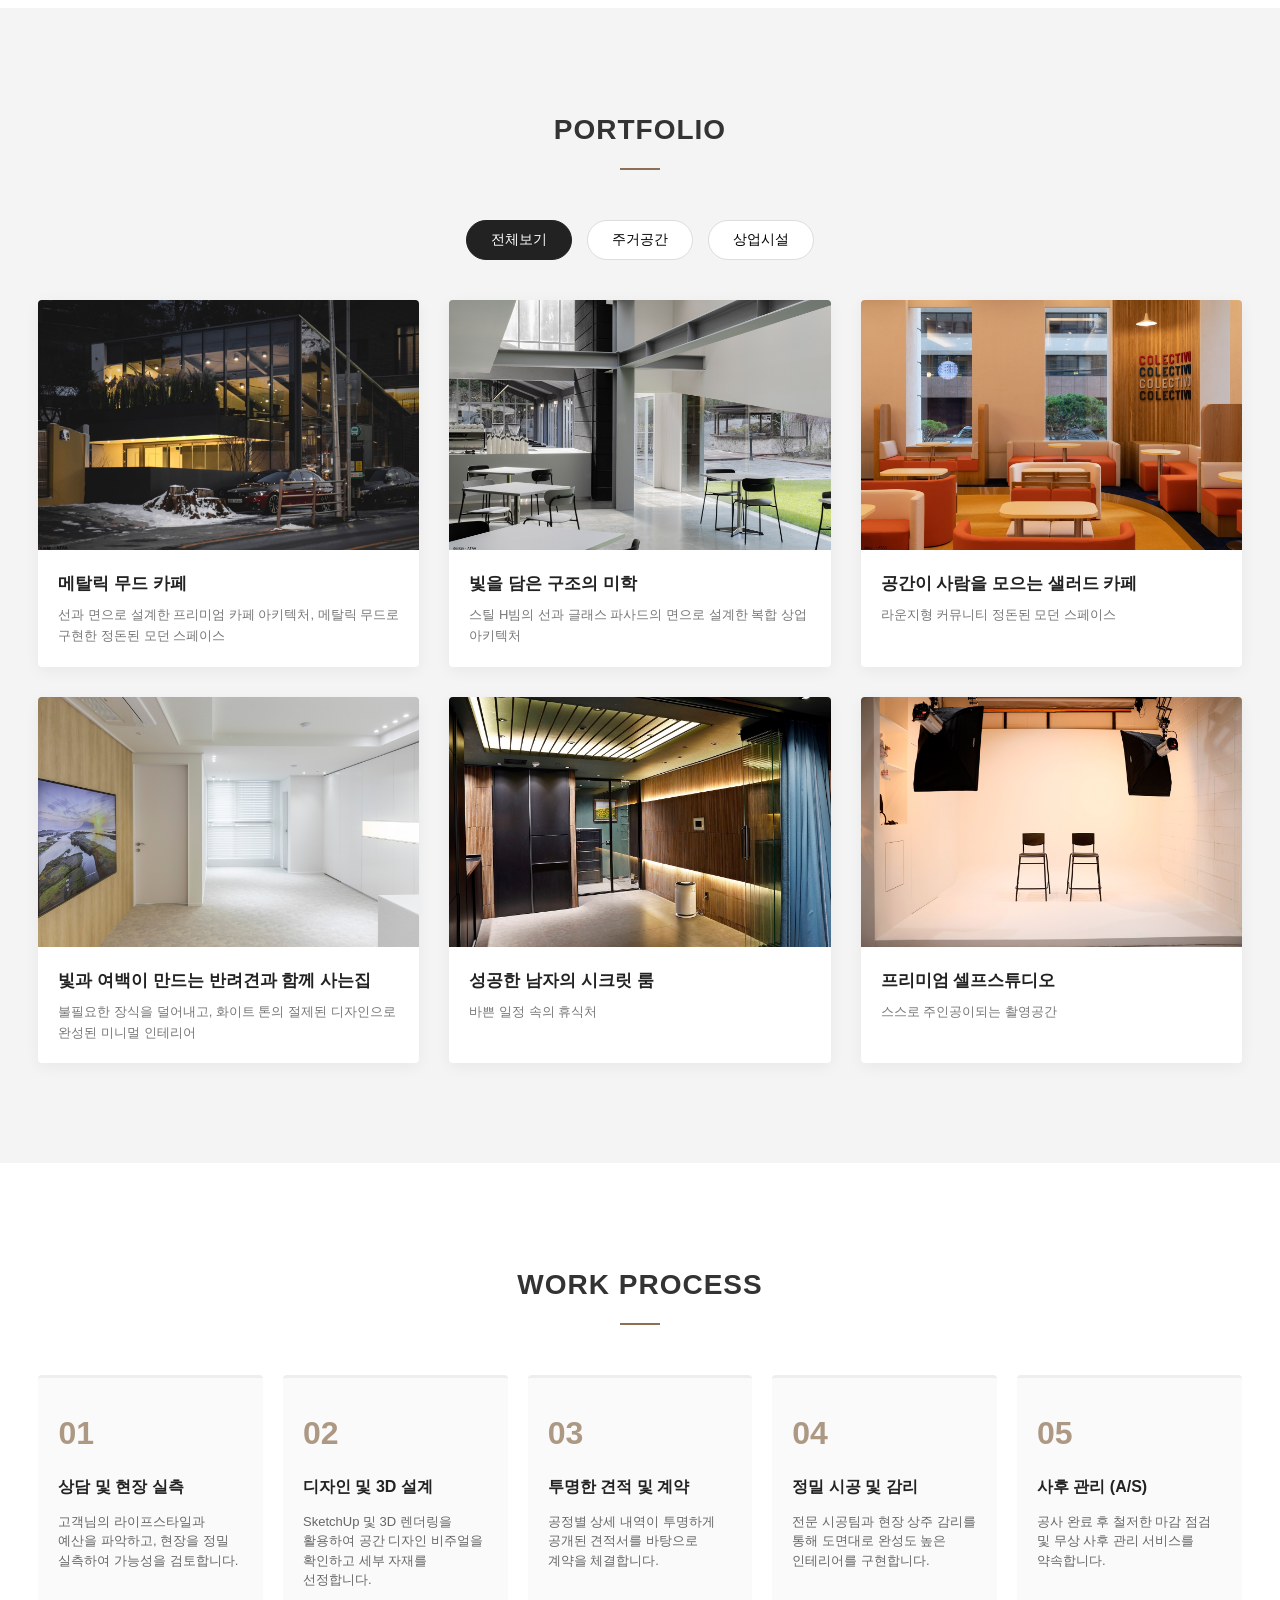
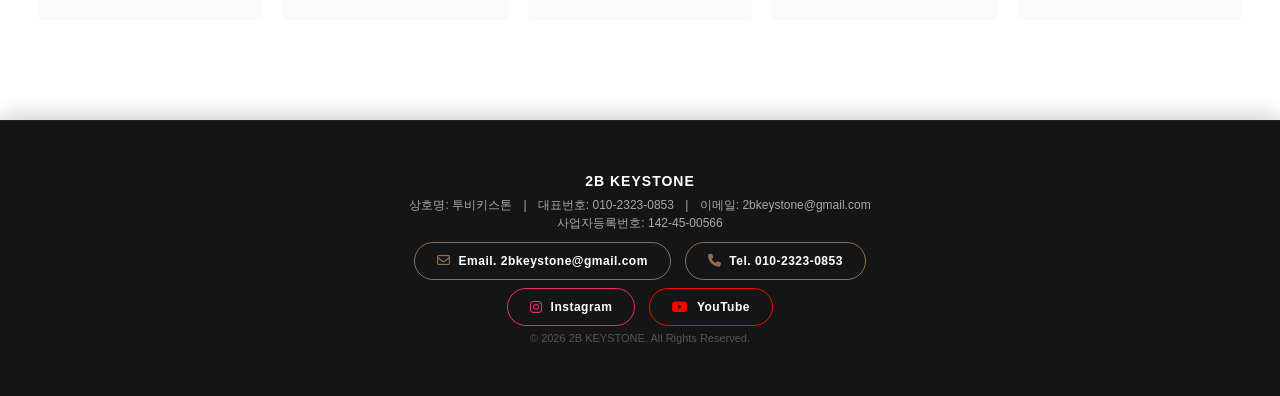
==== commit 9f023b18: "투비키스톤 한글 추가" ====
--- a/index.html
+++ b/index.html
@@ -4,15 +4,22 @@
 <head>
     <meta charset="UTF-8">
     <meta name="viewport" content="width=device-width, initial-scale=1.0">
-    <title>2B KEYSTONE | 인테리어 디자인 스튜디오</title>
-    <meta name="description" content="2B KEYSTONE은 공간에 가치를, 삶에 깊이를 더하는 인테리어 디자인 스튜디오입니다.">
-    <meta property="og:title" content="2B KEYSTONE | 인테리어 디자인 스튜디오">
+
+    <link rel="canonical" href="https://2bkeystone.com/">
+
+    <!-- 🚀 SEO: 한글 및 영문 동시 노출을 위한 타이틀 및 설명 보강 -->
+    <title>투비키스톤 (2B KEYSTONE) | 인테리어 디자인 스튜디오</title>
+    <meta name="description" content="투비키스톤(2B KEYSTONE)은 공간에 가치를, 삶에 깊이를 더하는 인테리어 디자인 스튜디오입니다.">
+    <meta property="og:title" content="투비키스톤 (2B KEYSTONE) | 인테리어 디자인 스튜디오">
     <meta property="og:description" content="따뜻함과 담백함으로 채우는 프리미엄 인테리어 디자인">
     <meta property="og:image" content="https://2bkeystone.com/img/og1.jpg">
+    <meta property="og:url" content="https://2bkeystone.com/">
     
     <link rel="stylesheet" href="https://cdnjs.cloudflare.com/ajax/libs/font-awesome/6.5.1/css/all.min.css">
     <link rel="icon" type="image/svg+xml" href="img/favicon.svg">
     <link rel="stylesheet" href="css/style.css">
+
+    <meta name="naver-site-verification" content="f3e690878a87edc54b7457c5ce763b83a37cd175" />
 </head>
 
 <body>
@@ -21,7 +28,8 @@
         <div class="container">
             <div class="logo">
                 <a href="#home">
-                    <img src="img/logo.png" class="gnb-logo" alt="2B KEYSTONE DESIGN 로고">
+                    <!-- 🚀 SEO: 시각장애인 리더기 및 검색 로봇을 위한 한글 alt 속성 추가 -->
+                    <img src="img/logo.png" class="gnb-logo" alt="투비키스톤 2B KEYSTONE DESIGN 로고">
                 </a>
             </div>
             <nav>
@@ -44,7 +52,8 @@
         <div class="hero-overlay"></div>
         <div class="hero-content">
             <h1>공간에 가치를, 삶에 깊이를 더하다</h1>
-            <span class="hero-brand">2B KEYSTONE</span>
+            <!-- 🚀 SEO: 메인 페이지 텍스트에 한글 상호명 노출 -->
+            <span class="hero-brand">투비키스톤 2B KEYSTONE</span>
             <p>트렌드에 얽매이지 않는 담백함과 따뜻함으로 채우는 인테리어 디자인</p>
         </div>
     </section>
@@ -54,7 +63,8 @@
             <h2 class="section-title">About Us</h2>
             <div class="about-grid">
                 <div class="about-text">
-                    <h3>공간을 만드는 사람들, 2B KEYSTONE</h3>
+                    <!-- 🚀 SEO: 본문 텍스트 h3 태그에 한글 상호명 노출 -->
+                    <h3>공간을 만드는 사람들, 투비키스톤(2B KEYSTONE)</h3>
                     <p>우리는 단순히 벽을 세우고 마감재를 바르는 일을 넘어서, 그 공간에서 살아갈 사람들의 시간과 온기를 설계합니다.</p>
                     <p>화려하고 유행을 타는 '모던'함보다는, 시간이 흐를수록 멋이 배어나오는 자연스러운 소재와 차분한 톤의 조화를 지향합니다.</p>
                     <p>디테일한 시공과 책임감 있는 마무리로 완벽한 공간을 선사합니다.</p>
